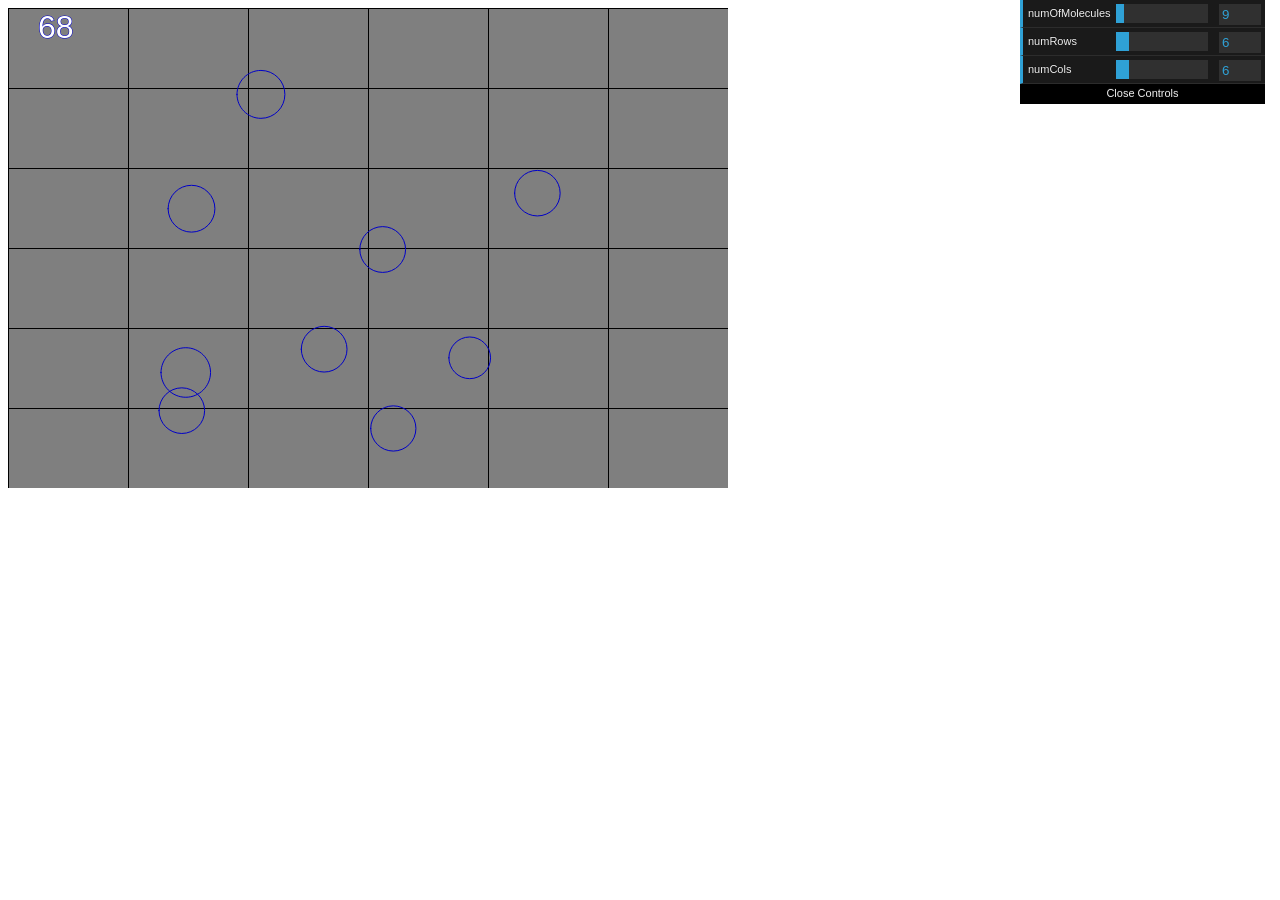
==== index.html @ 058b44c6 "Changed Folder Structure" ====
<head>
    <script language="javascript" type="text/javascript" src="javascript/libraries/p5.min.js"></script>
    <script type="text/javascript" src="javascript/libraries/dat.gui.min.js"></script>
    <script language="javascript" type="text/javascript" src="javascript/classes/molecule.js"></script>
    <script language="javascript" type="text/javascript" src="javascript/sketch.js"></script>
</head>

<body>
</body>
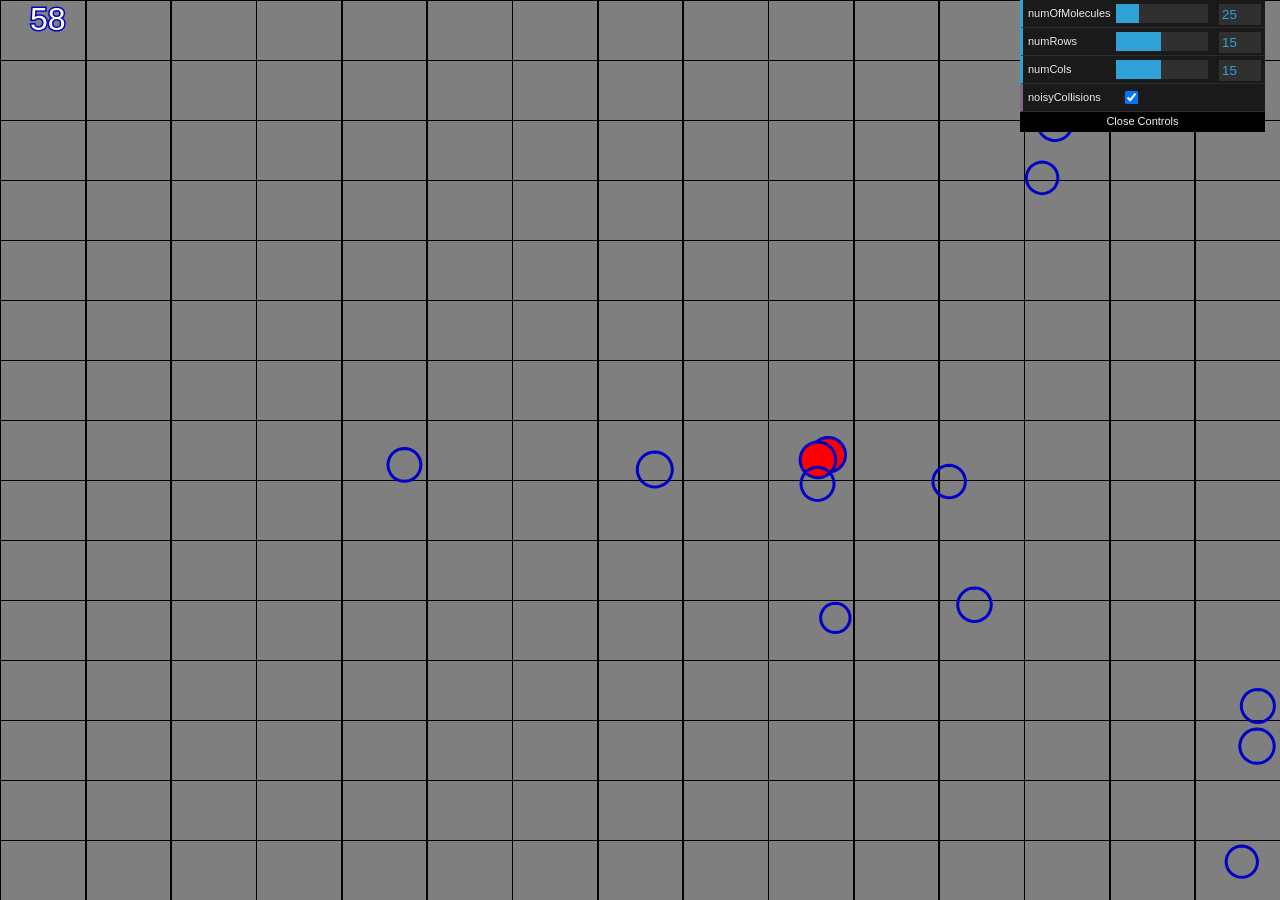
==== commit a9b1e592: "Cleaned up a bit" ====
--- a/index.html
+++ b/index.html
@@ -1,4 +1,5 @@
 <head>
+    <link rel="stylesheet" type="text/css" href="css/myStyle.css">
     <script language="javascript" type="text/javascript" src="javascript/libraries/p5.min.js"></script>
     <script type="text/javascript" src="javascript/libraries/dat.gui.min.js"></script>
     <script language="javascript" type="text/javascript" src="javascript/classes/molecule.js"></script>
--- a/css/myStyle.css
+++ b/css/myStyle.css
@@ -0,0 +1,5 @@
+html, body {
+  margin: 0;
+  padding: 0;
+  overflow: hidden;
+}
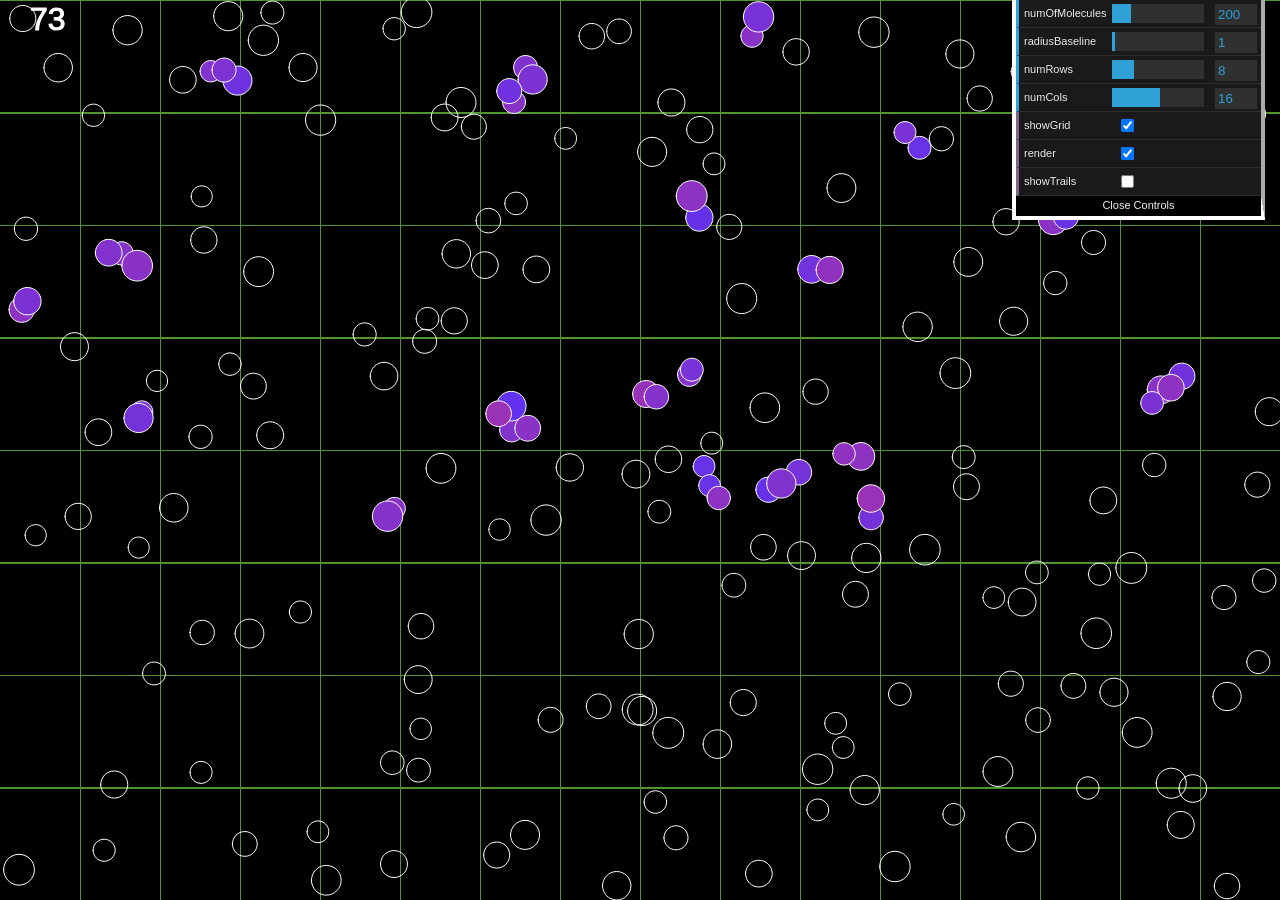
==== commit ace0af58: "Made a bit prettier" ====
--- a/index.html
+++ b/index.html
@@ -7,4 +7,4 @@
 </head>
 
 <body>
-</body>+</body>
--- a/css/myStyle.css
+++ b/css/myStyle.css
@@ -2,4 +2,11 @@
   margin: 0;
   padding: 0;
   overflow: hidden;
+}
+
+#gui{ 
+  border-width: 0px 4px 24px 4px!important; 
+  border-color: white!important;
+  border-style: solid outset!important;
+  border-radius: none!important;
 }
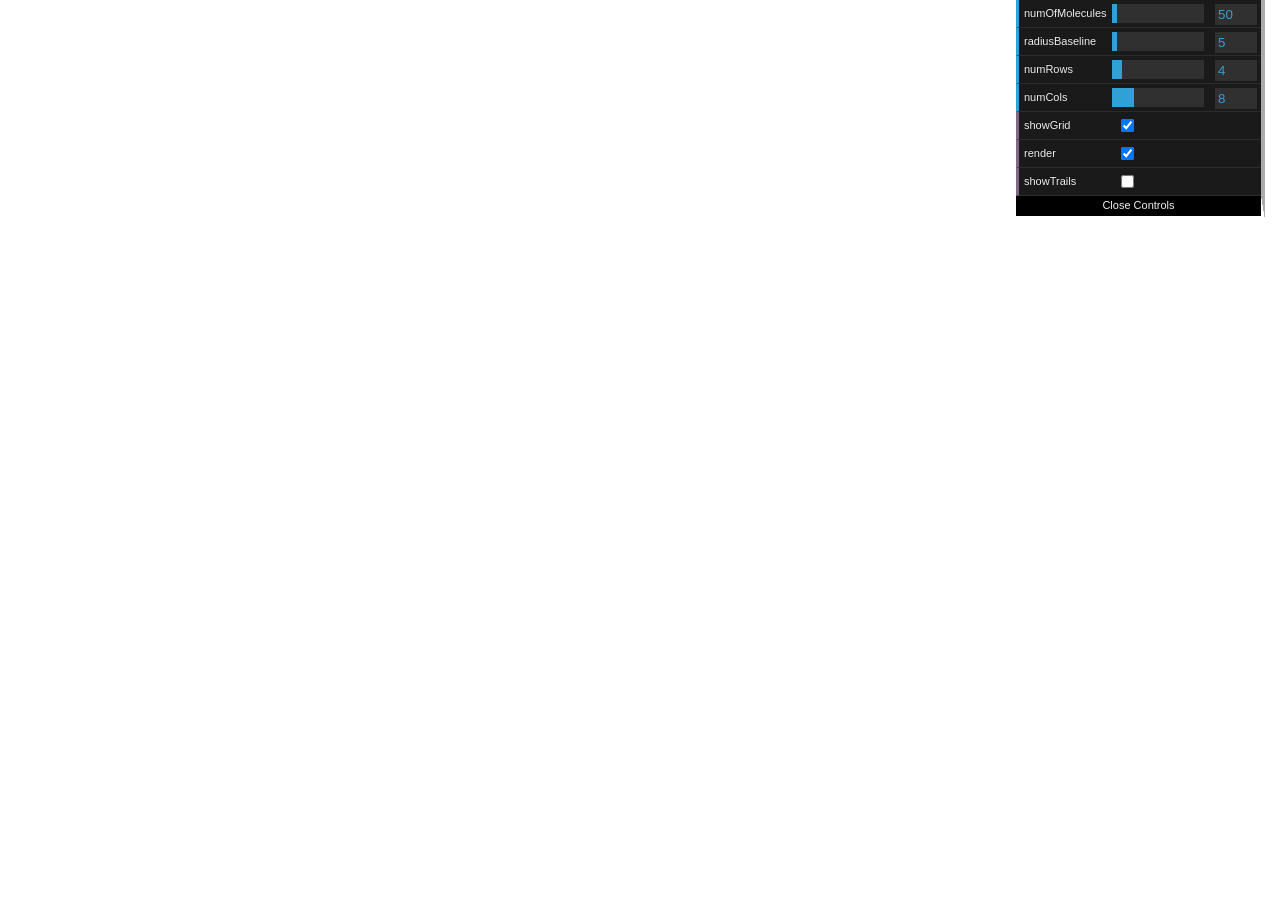
==== commit 7f852c98: "Final CA upload" ====
--- a/index.html
+++ b/index.html
@@ -2,8 +2,9 @@
     <link rel="stylesheet" type="text/css" href="css/myStyle.css">
     <script language="javascript" type="text/javascript" src="javascript/libraries/p5.min.js"></script>
     <script type="text/javascript" src="javascript/libraries/dat.gui.min.js"></script>
-    <script language="javascript" type="text/javascript" src="javascript/classes/molecule.js"></script>
-    <script language="javascript" type="text/javascript" src="javascript/sketch.js"></script>
+    <script language="javascript" type="text/javascript" src="javascript/classes/Molecule.js"></script>
+    <script language="javascript" type="text/javascript" src="javascript/main.js"></script>
+    <script language="javascript" type="text/javascript" src="javascript/sketches/playgroundSketch.js"></script>
 </head>
 
 <body>
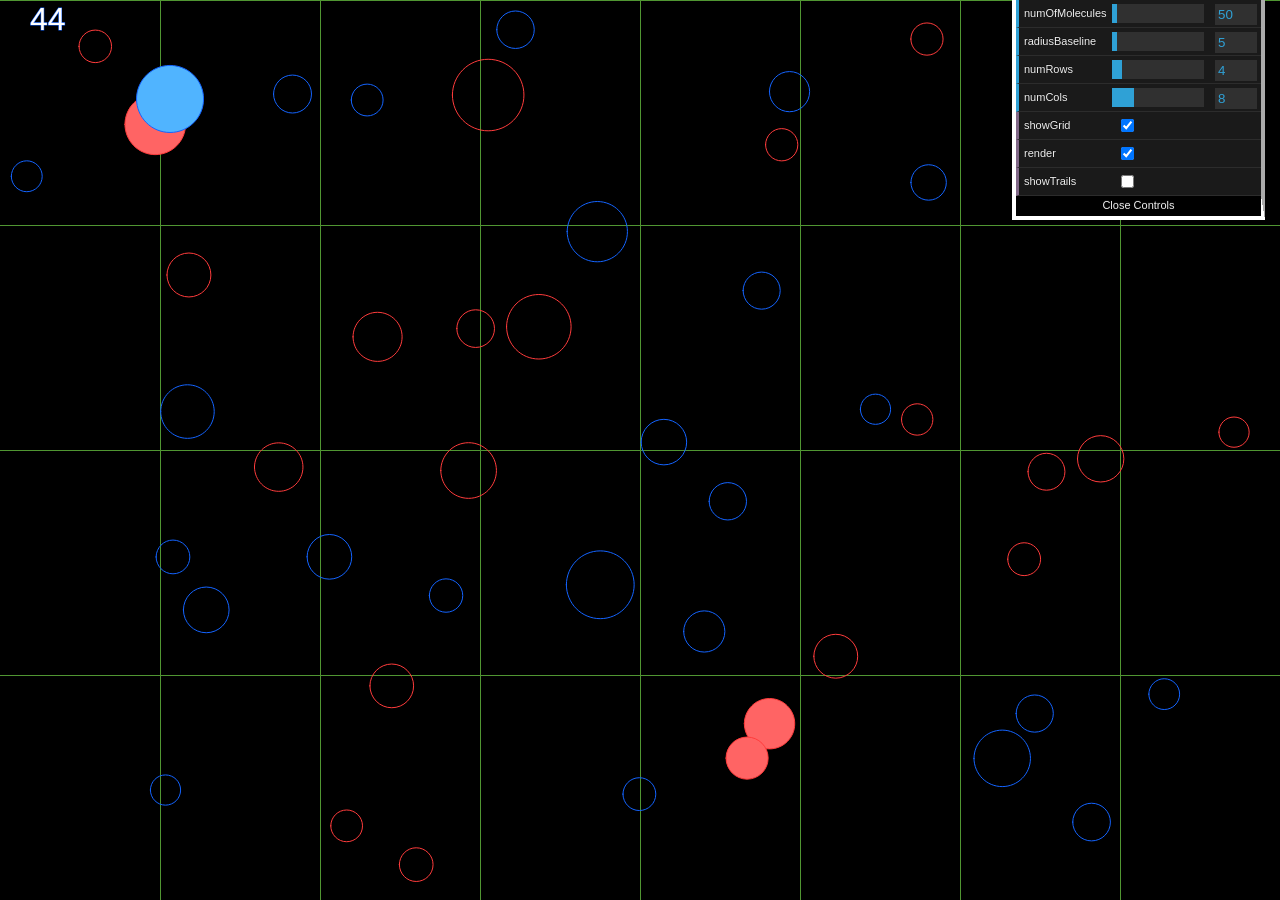
==== commit 05de3685: "Updated for Humans" ====
--- a/index.html
+++ b/index.html
@@ -2,9 +2,11 @@
     <link rel="stylesheet" type="text/css" href="css/myStyle.css">
     <script language="javascript" type="text/javascript" src="javascript/libraries/p5.min.js"></script>
     <script type="text/javascript" src="javascript/libraries/dat.gui.min.js"></script>
-    <script language="javascript" type="text/javascript" src="javascript/classes/Molecule.js"></script>
+    <script language="javascript" type="text/javascript" src="javascript/classes/Human.js"></script>
+    <script language="javascript" type="text/javascript" src="javascript/classes/Male.js"></script>
+    <script language="javascript" type="text/javascript" src="javascript/classes/Female.js"></script>
     <script language="javascript" type="text/javascript" src="javascript/main.js"></script>
-    <script language="javascript" type="text/javascript" src="javascript/sketches/playgroundSketch.js"></script>
+    <script language="javascript" type="text/javascript" src="javascript/sketches/HumanSketch.js"></script>
 </head>
 
 <body>
